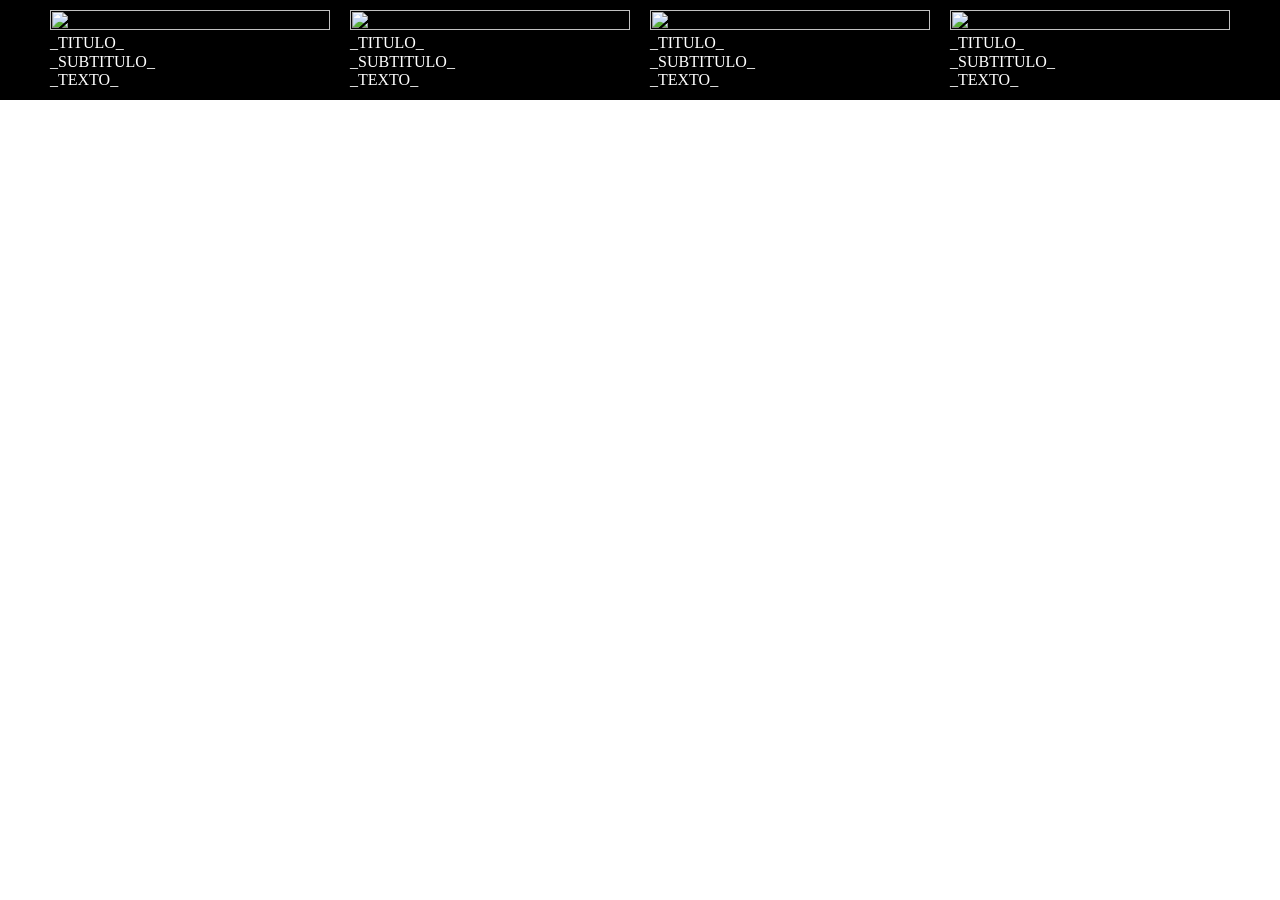
==== index.html @ 05a1d1cb "text-left" ====
<!DOCTYPE html>
<html lang="en">

<head>
    <meta charset="UTF-8">
    <meta http-equiv="X-UA-Compatible" content="IE=edge">
    <meta name="viewport" content="width=device-width, initial-scale=1.0">
    <title>Document</title>
    <link rel="stylesheet" href="booster.css">
</head>

<body>
    <section id="home" class="section wow fadeIn bg-black c-white">
        <div class="container">
            <div class="items-home flex t-col-4">
                <div class="item">
                    <div class="bg">
                        <div class="imagen_flex">
                            <picture>
                                <source srcset="https://picsum.photos/seed/picsum/1800/1000.webp" type="image/webp">
                                <source srcset="https://picsum.photos/seed/picsum/1800/1000" type="image/jpg">
                                <img src="https://picsum.photos/seed/picsum/1800/1000" loading="lazy" width="100%"
                                    height="100%" alt="">
                            </picture>
                        </div>
                        <div class="titulo_flex">
                            _TITULO_
                        </div>
                        <div class="subtitulo_flex">
                            _SUBTITULO_
                        </div>
                        <div class="texto_flex">
                            _TEXTO_
                        </div>
                    </div>
                </div>
                <div class="item">
                    <div class="bg">
                        <div class="imagen_flex">
                            <picture>
                                <source srcset="https://picsum.photos/seed/picsum/1800/1000.webp" type="image/webp">
                                <source srcset="https://picsum.photos/seed/picsum/1800/1000" type="image/jpg">
                                <img src="https://picsum.photos/seed/picsum/1800/1000" loading="lazy" width="100%"
                                    height="100%" alt="">
                            </picture>
                        </div>
                        <div class="titulo_flex">
                            _TITULO_
                        </div>
                        <div class="subtitulo_flex">
                            _SUBTITULO_
                        </div>
                        <div class="texto_flex">
                            _TEXTO_
                        </div>
                    </div>
                </div>
                <div class="item">
                    <div class="bg">
                        <div class="imagen_flex">
                            <picture>
                                <source srcset="https://picsum.photos/seed/picsum/1800/1000.webp" type="image/webp">
                                <source srcset="https://picsum.photos/seed/picsum/1800/1000" type="image/jpg">
                                <img src="https://picsum.photos/seed/picsum/1800/1000" loading="lazy" width="100%"
                                    height="100%" alt="">
                            </picture>
                        </div>
                        <div class="titulo_flex">
                            _TITULO_
                        </div>
                        <div class="subtitulo_flex">
                            _SUBTITULO_
                        </div>
                        <div class="texto_flex">
                            _TEXTO_
                        </div>
                    </div>
                </div>
                <div class="item">
                    <div class="bg">
                        <div class="imagen_flex">
                            <picture>
                                <source srcset="https://picsum.photos/seed/picsum/1800/1000.webp" type="image/webp">
                                <source srcset="https://picsum.photos/seed/picsum/1800/1000" type="image/jpg">
                                <img src="https://picsum.photos/seed/picsum/1800/1000" loading="lazy" width="100%"
                                    height="100%" alt="">
                            </picture>
                        </div>
                        <div class="titulo_flex">
                            _TITULO_
                        </div>
                        <div class="subtitulo_flex">
                            _SUBTITULO_
                        </div>
                        <div class="texto_flex">
                            _TEXTO_
                        </div>
                    </div>
                </div>
            </div>
        </div>
    </section>
</body>

</html>
---- booster.css ----
/*! Developed by Cristo | v 1.0.12  | With Normalize | normalize.css v8.0.1 */

/* Normalize */
/* normalize.css v8.0.1 | MIT License | github.com/necolas/normalize.css */

/* Document
   ========================================================================== */

/**
 * 1. Correct the line height in all browsers.
 * 2. Prevent adjustments of font size after orientation changes in iOS.
 */
html {
    line-height: 1.15;
    /* 1 */
    -webkit-text-size-adjust: 100%;
    /* 2 */
}

/* Sections
     ========================================================================== */

/**
   * Remove the margin in all browsers.
   */

body {
    margin: 0;
}

/**
   * Render the `main` element consistently in IE.
   */

main {
    display: block;
}

/**
   * Correct the font size and margin on `h1` elements within `section` and
   * `article` contexts in Chrome, Firefox, and Safari.
   */

h1 {
    font-size: 2em;
    margin: 0.67em 0;
}

/* Grouping content
     ========================================================================== */

/**
   * 1. Add the correct box sizing in Firefox.
   * 2. Show the overflow in Edge and IE.
   */

hr {
    box-sizing: content-box;
    /* 1 */
    height: 0;
    /* 1 */
    overflow: visible;
    /* 2 */
}

/**
   * 1. Correct the inheritance and scaling of font size in all browsers.
   * 2. Correct the odd `em` font sizing in all browsers.
   */

pre {
    font-family: monospace, monospace;
    /* 1 */
    font-size: 1em;
    /* 2 */
}

/* Text-level semantics
     ========================================================================== */

/**
   * Remove the gray background on active links in IE 10.
   */

a {
    background-color: transparent;
}

/**
   * 1. Remove the bottom border in Chrome 57-
   * 2. Add the correct text decoration in Chrome, Edge, IE, Opera, and Safari.
   */

abbr[title] {
    border-bottom: none;
    /* 1 */
    text-decoration: underline;
    /* 2 */
    text-decoration: underline dotted;
    /* 2 */
}

/**
   * Add the correct font weight in Chrome, Edge, and Safari.
   */

b,
strong {
    font-weight: bolder;
}

/**
   * 1. Correct the inheritance and scaling of font size in all browsers.
   * 2. Correct the odd `em` font sizing in all browsers.
   */

code,
kbd,
samp {
    font-family: monospace, monospace;
    /* 1 */
    font-size: 1em;
    /* 2 */
}

/**
   * Add the correct font size in all browsers.
   */

small {
    font-size: 80%;
}

/**
   * Prevent `sub` and `sup` elements from affecting the line height in
   * all browsers.
   */

sub,
sup {
    font-size: 75%;
    line-height: 0;
    position: relative;
    vertical-align: baseline;
}

sub {
    bottom: -0.25em;
}

sup {
    top: -0.5em;
}

/* Embedded content
     ========================================================================== */

/**
   * Remove the border on images inside links in IE 10.
   */

img {
    border-style: none;
}

/* Forms
     ========================================================================== */

/**
   * 1. Change the font styles in all browsers.
   * 2. Remove the margin in Firefox and Safari.
   */

button,
input,
optgroup,
select,
textarea {
    font-family: inherit;
    /* 1 */
    font-size: 100%;
    /* 1 */
    line-height: 1.15;
    /* 1 */
    margin: 0;
    /* 2 */
}

/**
   * Show the overflow in IE.
   * 1. Show the overflow in Edge.
   */

button,
input {
    /* 1 */
    overflow: visible;
}

/**
   * Remove the inheritance of text transform in Edge, Firefox, and IE.
   * 1. Remove the inheritance of text transform in Firefox.
   */

button,
select {
    /* 1 */
    text-transform: none;
}

/**
   * Correct the inability to style clickable types in iOS and Safari.
   */

button,
[type="button"],
[type="reset"],
[type="submit"] {
    -webkit-appearance: button;
}

/**
   * Remove the inner border and padding in Firefox.
   */

button::-moz-focus-inner,
[type="button"]::-moz-focus-inner,
[type="reset"]::-moz-focus-inner,
[type="submit"]::-moz-focus-inner {
    border-style: none;
    padding: 0;
}

/**
   * Restore the focus styles unset by the previous rule.
   */

button:-moz-focusring,
[type="button"]:-moz-focusring,
[type="reset"]:-moz-focusring,
[type="submit"]:-moz-focusring {
    outline: 1px dotted ButtonText;
}

/**
   * Correct the padding in Firefox.
   */

fieldset {
    padding: 0.35em 0.75em 0.625em;
}

/**
   * 1. Correct the text wrapping in Edge and IE.
   * 2. Correct the color inheritance from `fieldset` elements in IE.
   * 3. Remove the padding so developers are not caught out when they zero out
   *    `fieldset` elements in all browsers.
   */

legend {
    box-sizing: border-box;
    /* 1 */
    color: inherit;
    /* 2 */
    display: table;
    /* 1 */
    max-width: 100%;
    /* 1 */
    padding: 0;
    /* 3 */
    white-space: normal;
    /* 1 */
}

/**
   * Add the correct vertical alignment in Chrome, Firefox, and Opera.
   */

progress {
    vertical-align: baseline;
}

/**
   * Remove the default vertical scrollbar in IE 10+.
   */

textarea {
    overflow: auto;
}

/**
   * 1. Add the correct box sizing in IE 10.
   * 2. Remove the padding in IE 10.
   */

[type="checkbox"],
[type="radio"] {
    box-sizing: border-box;
    /* 1 */
    padding: 0;
    /* 2 */
}

/**
   * Correct the cursor style of increment and decrement buttons in Chrome.
   */

[type="number"]::-webkit-inner-spin-button,
[type="number"]::-webkit-outer-spin-button {
    height: auto;
}

/**
   * 1. Correct the odd appearance in Chrome and Safari.
   * 2. Correct the outline style in Safari.
   */

[type="search"] {
    -webkit-appearance: textfield;
    /* 1 */
    outline-offset: -2px;
    /* 2 */
}

/**
   * Remove the inner padding in Chrome and Safari on macOS.
   */

[type="search"]::-webkit-search-decoration {
    -webkit-appearance: none;
}

/**
   * 1. Correct the inability to style clickable types in iOS and Safari.
   * 2. Change font properties to `inherit` in Safari.
   */

::-webkit-file-upload-button {
    -webkit-appearance: button;
    /* 1 */
    font: inherit;
    /* 2 */
}

/* Interactive
     ========================================================================== */

/*
   * Add the correct display in Edge, IE 10+, and Firefox.
   */

details {
    display: block;
}

/*
   * Add the correct display in all browsers.
   */

summary {
    display: list-item;
}

/* Misc
     ========================================================================== */

/**
   * Add the correct display in IE 10+.
   */

template {
    display: none;
}

/**
   * Add the correct display in IE 10.
   */

[hidden] {
    display: none;
}



/* by cristo */
* {
    box-sizing: border-box;
    -moz-box-sizing: border-box;
    /* Firefox */
    -webkit-box-sizing: border-box;
    /* Safari */
}

/* Container */
.container {
    width: 100%;
    max-width: 1230px;
    padding-right: 15px;
    padding-left: 15px;
    margin-right: auto;
    margin-left: auto;
    box-sizing: border-box;
    -moz-box-sizing: border-box;
    /* Firefox */
    -webkit-box-sizing: border-box;
    /* Safari */
}

.container-fluid {
    width: calc(100% - 30px);
    padding-right: 15px;
    padding-left: 15px;
    margin-right: auto;
    margin-left: auto
}

a,
.btn,
button,
input {
    -webkit-transition: all 0.2s ease;
    -moz-transition: all 0.2s ease;
    -ms-transition: all 0.2s ease;
    -o-transition: all 0.2s ease;
    transition: all 0.2s ease;
}

img {
    max-width: 100%;
}

/* colors */
.c-primary {
    color: var(--c-primary) !important;
}

.c-secondary {
    color: var(--c-secondary) !important;
}

.c-terciary {
    color: var(--c-terciary) !important;
}

.c-white {
    color: white !important;
}

.c-black {
    color: black !important;
}

.bg-primary {
    background-color: var(--c-primary) !important;
}

.bg-secondary {
    background-color: var(--c-secondary) !important;
}

.bg-terciary {
    background-color: var(--c-terciary) !important;
}

.bg-black {
    background-color: black !important;
}

.bg-white {
    background-color: white !important;
}


/* Grids */
.flex {
    display: -webkit-flex;
    display: -moz-flex;
    display: -ms-flex;
    display: -o-flex;
    display: flex;
}

.flex.flex-vcenter {
    align-items: center;
}

.flex.flex-center {
    justify-content: center;
}

.flex>* {
    padding: 10px;
    width: 100%;
    display: block;
    position: relative;
}

.flex>.auto {
    width: auto;
}

.flex[class*="t-col-"] {
    flex-wrap: wrap;
}

.flex.t-col-2>* {
    width: calc(100% /2);
}

.flex.t-col-3>* {
    width: calc(100% /3);
}

.flex.t-col-4>* {
    width: calc(100% /4);
}

.flex.t-col-5>* {
    width: calc(100% /5);
}

.flex.t-col-6>* {
    width: calc(100% / 6);
}

.flex.t-col-7>* {
    width: calc(100% / 7);
}

.flex.t-col-8>* {
    width: calc(100% / 8);
}

.flex.t-col-9>* {
    width: calc(100% / 9);
}

.flex.t-col-10>* {
    width: calc(100% / 10);
}

.flex.t-col-11>* {
    width: calc(100% / 11);
}

.flex.t-col-12>* {
    width: calc(100% / 12);
}

@media (max-width:768px) {
    .flex {
        display: block;
    }
}

/*Tablet*/
@media screen and (min-width:768px) and (max-width:1250px) {
    .flex>* {
        width: calc(50% + -25px);
        display: inline-block;
        vertical-align: middle;
    }
}

/*Mobile*/
@media screen and (min-width:900px) {
    .flex .w10 {
        width: 10%;
    }

    .flex .w15 {
        width: 15%;
    }

    .flex .w20 {
        width: 20%;
    }

    .flex .w25 {
        width: 25%;
    }

    .flex .w30 {
        width: 30%;
    }

    .flex .w35 {
        width: 35%;
    }

    .flex .w40 {
        width: 40%;
    }

    .flex .w45 {
        width: 45%;
    }

    .flex .w50 {
        width: 50%;
    }

    .flex .w55 {
        width: 55%;
    }

    .flex .w60 {
        width: 60%;
    }

    .flex .w65 {
        width: 65%;
    }

    .flex .w70 {
        width: 70%;
    }

    .flex .w75 {
        width: 75%;
    }

    .flex .w80 {
        width: 80%;
    }

    .flex .w85 {
        width: 85%;
    }

    .flex .w90 {
        width: 90%;
    }

    .flex .w95 {
        width: 95%;
    }

    .flex .w100 {
        width: 100%;
    }
}

/*Mobile*/
@media screen and (max-width:900px) {

    /* resizes por default */
    .flex.t-col-2>* {
        width: calc(100% /1);
    }

    .flex.t-col-3>* {
        width: calc(100% /1);
    }

    .flex.t-col-4>* {
        width: calc(100% /2);
    }

    .flex.t-col-5>* {
        width: calc(100% /2);
    }

    .flex.t-col-6>* {
        width: calc(100% / 3);
    }

    .flex.t-col-7>* {
        width: calc(100% / 3);
    }

    .flex.t-col-8>* {
        width: calc(100% / 4);
    }

    .flex.t-col-9>* {
        width: calc(100% / 4);
    }

    .flex.t-col-10>* {
        width: calc(100% / 4);
    }

    .flex.t-col-11>* {
        width: calc(100% / 4);
    }

    .flex.t-col-12>* {
        width: calc(100% / 4);
    }

    /* resizes custom */
    .flex[class*="t-col-"] {
        display: flex;
    }

    .flex.m-col-2>* {
        width: calc(100% /2);
    }

    .flex.m-col-3>* {
        width: calc(100% /3);
    }

    .flex.m-col-4>* {
        width: calc(100% /4);
    }

    .flex.m-col-5>* {
        width: calc(100% /5);
    }

    .flex.m-col-6>* {
        width: calc(100% / 6);
    }

    .flex.m-col-7>* {
        width: calc(100% / 7);
    }

    .flex.m-col-8>* {
        width: calc(100% / 8);
    }

    .flex.m-col-9>* {
        width: calc(100% / 9);
    }

    .flex.m-col-10>* {
        width: calc(100% / 10);
    }

    .flex.m-col-11>* {
        width: calc(100% / 11);
    }

    .flex.m-col-12>* {
        width: calc(100% / 12);
    }
}


/*Mobile*/
@media screen and (min-width:900px) {
    .show-mobile {
        display: none !important;
    }

    .text-center {
        text-align: center !important;
    }

    .text-right {
        text-align: right !important;
    }

    .text-left {
        text-align: left !important;
    }

    .flex-form {
        display: flex;
        flex-wrap: wrap;
        margin-left: -20px;
    }

    form label {
        display: block;
        padding-bottom: 10px;
    }
}

/*Mobile*/
@media screen and (max-width:900px) {
    .hide-mobile {
        display: none !important;
    }
}

/* COMPONENTES */
.btn {
    font-size: 0.6rem;
    padding: 10px 14px;
    display: inline-block;
    background-color: #c8c8c8;
    color: #222;
    text-align: center;
}

.btn:hover {
    filter: brightness(1.1);
}

.btn.btn-primary {
    background-color: var(--c-primary);
    border-color: var(--c-primary);
    color: white;
}

.btn.btn-secondary {
    background-color: var(--c-secondary);
    border-color: var(--c-secondary);
    color: white;
}

.btn.btn-terciary {
    background-color: var(--c-terciary);
    border-color: var(--c-terciary);
    color: white;
}

.btn.btn-primary-border {
    background-color: transparent;
    border: 2px solid var(--c-primary);
    color: var(--c-primary);
}

.btn.btn-secondary-border {
    background-color: transparent;
    border: 2px solid var(--c-secondary);
    color: var(--c-secondary);
}

.btn.btn-terciary-border {
    background-color: transparent;
    border: 2px solid var(--c-terciary);
    color: var(--c-terciary);
}

.btn.btn-black {
    background-color: #000;
    border-color: #000;
    color: white;
}

.btn.btn-black-border {
    background-color: transparent;
    border: 2px solid black;
    color: black;
}

.animated-label label {
    position: absolute;
    top: 13px;
    padding-bottom: 0 !important;
    padding-left: 15px;
    -webkit-transition: all 0.2s ease;
    -moz-transition: all 0.2s ease;
    -ms-transition: all 0.2s ease;
    -o-transition: all 0.2s ease;
    transition: all 0.2s ease;
    pointer-events: none;
}

.animated-label input:focus+label,
.animated-label input:not(:placeholder-shown)+label,
.animated-label textarea:focus+label,
.animated-label textarea:not(:placeholder-shown)+label,
.animated-label label.active {
    transform: translateY(-30px);
    padding-left: 3px;
    font-size: 10px;
}

/*YOU TUBE BOX */

.youtube {
    position: relative;
    padding-bottom: 56.25%;
    /* 16:9 */
    padding-top: 25px;
    height: 0;
}

.youtube iframe {
    position: absolute;
    top: 0;
    left: 0;
    width: 100%;
    height: 100%;
}

/***** Custom radio ****/
/* EMMET label.custom-checkbox>input[type="checkbox"]+span */
label.custom-radio,
label.custom-checkbox {
    position: initial;
    pointer-events: initial;
    display: inline-block;
    vertical-align: middle;
}

label.custom-checkbox input[type="checkbox"],
label.custom-radio input[type="radio"] {
    display: none;
}

label.custom-checkbox input[type="checkbox"]+span,
label.custom-radio input[type="radio"]+span {
    display: inline-flex;
    vertical-align: middle;
    border: 1px solid #666;
    width: 15px;
    height: 15px;
    border-radius: 3px;
    justify-content: center;
    align-items: center;
    cursor: pointer;
    -moz-transition: all 0.2s ease;
    -ms-transition: all 0.2s ease;
    -o-transition: all 0.2s ease;
    transition: all 0.2s ease;

    background: url("data:image/svg+xml,%3csvg%20aria-hidden='true'%20focusable='false'%20data-prefix='fas'%20data-icon='check'%20class='svg-inline--fa%20fa-check%20fa-w-16'%20role='img'%20xmlns='http://www.w3.org/2000/svg'%20viewBox='0%200%20512%20512'%3e%3cpath%20fill='%23fff'%20d='M173.898%20439.404l-166.4-166.4c-9.997-9.997-9.997-26.206%200-36.204l36.203-36.204c9.997-9.998%2026.207-9.998%2036.204%200L192%20312.69%20432.095%2072.596c9.997-9.997%2026.207-9.997%2036.204%200l36.203%2036.204c9.997%209.997%209.997%2026.206%200%2036.204l-294.4%20294.401c-9.998%209.997-26.207%209.997-36.204-.001z'%3e%3c/path%3e%3c/svg%3e") no-repeat center center/10px 15px #fff;
}

label.custom-radio input[type="radio"]+span {
    border-radius: 50%;
}

label.custom-checkbox input[type="checkbox"]:checked+span,
label.custom-radio input[type="radio"]:checked+span {
    border: 1px solid var(--c-primary);
    background-color: var(--c-primary);
    -webkit-transition: all 0.2s ease;
}
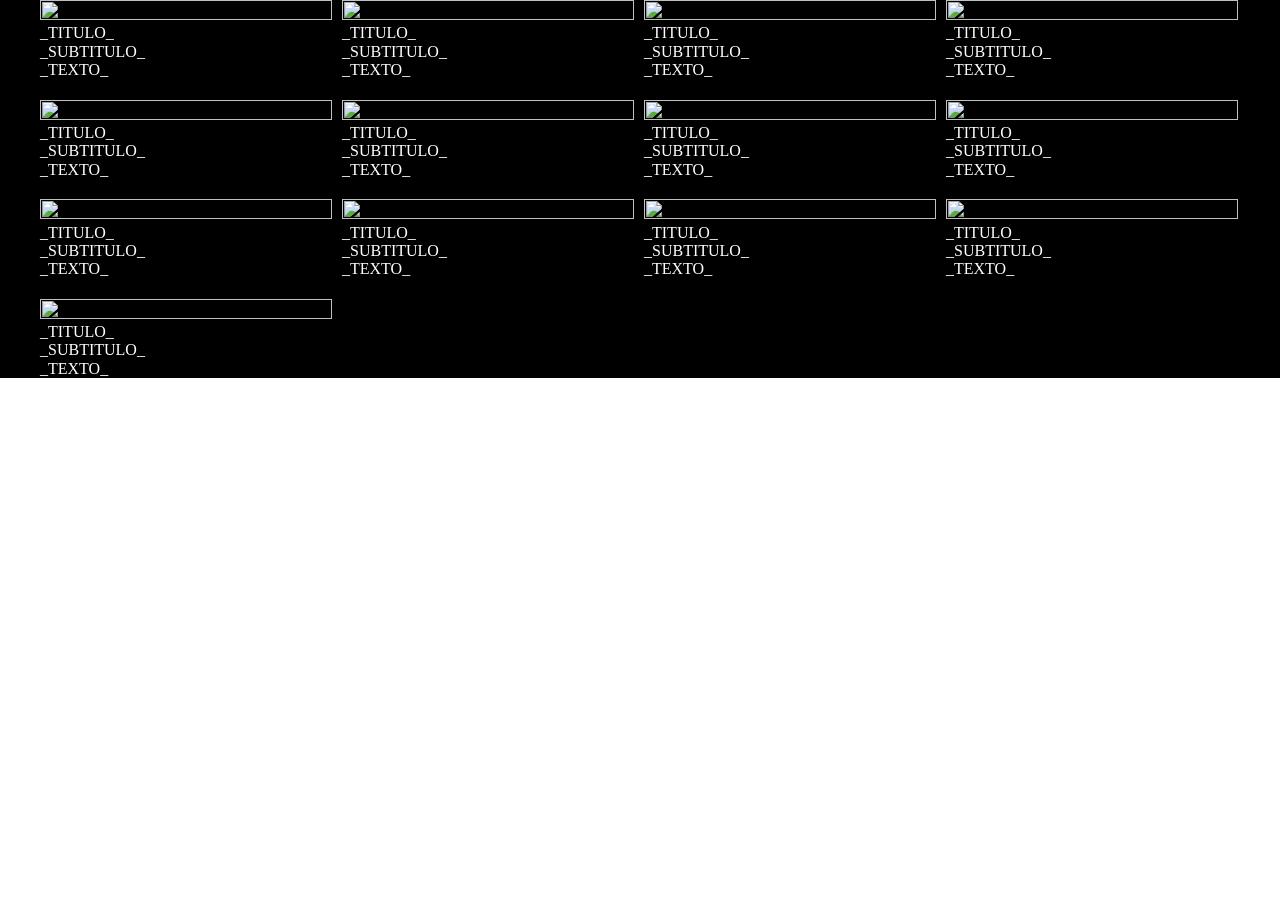
==== commit d935e3cb: "cambio de separaciones de flex a gap" ====
--- a/index.html
+++ b/index.html
@@ -97,6 +97,195 @@
                         </div>
                     </div>
                 </div>
+                <div class="item">
+                    <div class="bg">
+                        <div class="imagen_flex">
+                            <picture>
+                                <source srcset="https://picsum.photos/seed/picsum/1800/1000.webp" type="image/webp">
+                                <source srcset="https://picsum.photos/seed/picsum/1800/1000" type="image/jpg">
+                                <img src="https://picsum.photos/seed/picsum/1800/1000" loading="lazy" width="100%"
+                                    height="100%" alt="">
+                            </picture>
+                        </div>
+                        <div class="titulo_flex">
+                            _TITULO_
+                        </div>
+                        <div class="subtitulo_flex">
+                            _SUBTITULO_
+                        </div>
+                        <div class="texto_flex">
+                            _TEXTO_
+                        </div>
+                    </div>
+                </div>
+                <div class="item">
+                    <div class="bg">
+                        <div class="imagen_flex">
+                            <picture>
+                                <source srcset="https://picsum.photos/seed/picsum/1800/1000.webp" type="image/webp">
+                                <source srcset="https://picsum.photos/seed/picsum/1800/1000" type="image/jpg">
+                                <img src="https://picsum.photos/seed/picsum/1800/1000" loading="lazy" width="100%"
+                                    height="100%" alt="">
+                            </picture>
+                        </div>
+                        <div class="titulo_flex">
+                            _TITULO_
+                        </div>
+                        <div class="subtitulo_flex">
+                            _SUBTITULO_
+                        </div>
+                        <div class="texto_flex">
+                            _TEXTO_
+                        </div>
+                    </div>
+                </div>
+                <div class="item">
+                    <div class="bg">
+                        <div class="imagen_flex">
+                            <picture>
+                                <source srcset="https://picsum.photos/seed/picsum/1800/1000.webp" type="image/webp">
+                                <source srcset="https://picsum.photos/seed/picsum/1800/1000" type="image/jpg">
+                                <img src="https://picsum.photos/seed/picsum/1800/1000" loading="lazy" width="100%"
+                                    height="100%" alt="">
+                            </picture>
+                        </div>
+                        <div class="titulo_flex">
+                            _TITULO_
+                        </div>
+                        <div class="subtitulo_flex">
+                            _SUBTITULO_
+                        </div>
+                        <div class="texto_flex">
+                            _TEXTO_
+                        </div>
+                    </div>
+                </div>
+                <div class="item">
+                    <div class="bg">
+                        <div class="imagen_flex">
+                            <picture>
+                                <source srcset="https://picsum.photos/seed/picsum/1800/1000.webp" type="image/webp">
+                                <source srcset="https://picsum.photos/seed/picsum/1800/1000" type="image/jpg">
+                                <img src="https://picsum.photos/seed/picsum/1800/1000" loading="lazy" width="100%"
+                                    height="100%" alt="">
+                            </picture>
+                        </div>
+                        <div class="titulo_flex">
+                            _TITULO_
+                        </div>
+                        <div class="subtitulo_flex">
+                            _SUBTITULO_
+                        </div>
+                        <div class="texto_flex">
+                            _TEXTO_
+                        </div>
+                    </div>
+                </div>
+                <div class="item">
+                    <div class="bg">
+                        <div class="imagen_flex">
+                            <picture>
+                                <source srcset="https://picsum.photos/seed/picsum/1800/1000.webp" type="image/webp">
+                                <source srcset="https://picsum.photos/seed/picsum/1800/1000" type="image/jpg">
+                                <img src="https://picsum.photos/seed/picsum/1800/1000" loading="lazy" width="100%"
+                                    height="100%" alt="">
+                            </picture>
+                        </div>
+                        <div class="titulo_flex">
+                            _TITULO_
+                        </div>
+                        <div class="subtitulo_flex">
+                            _SUBTITULO_
+                        </div>
+                        <div class="texto_flex">
+                            _TEXTO_
+                        </div>
+                    </div>
+                </div>
+                <div class="item">
+                    <div class="bg">
+                        <div class="imagen_flex">
+                            <picture>
+                                <source srcset="https://picsum.photos/seed/picsum/1800/1000.webp" type="image/webp">
+                                <source srcset="https://picsum.photos/seed/picsum/1800/1000" type="image/jpg">
+                                <img src="https://picsum.photos/seed/picsum/1800/1000" loading="lazy" width="100%"
+                                    height="100%" alt="">
+                            </picture>
+                        </div>
+                        <div class="titulo_flex">
+                            _TITULO_
+                        </div>
+                        <div class="subtitulo_flex">
+                            _SUBTITULO_
+                        </div>
+                        <div class="texto_flex">
+                            _TEXTO_
+                        </div>
+                    </div>
+                </div>
+                <div class="item">
+                    <div class="bg">
+                        <div class="imagen_flex">
+                            <picture>
+                                <source srcset="https://picsum.photos/seed/picsum/1800/1000.webp" type="image/webp">
+                                <source srcset="https://picsum.photos/seed/picsum/1800/1000" type="image/jpg">
+                                <img src="https://picsum.photos/seed/picsum/1800/1000" loading="lazy" width="100%"
+                                    height="100%" alt="">
+                            </picture>
+                        </div>
+                        <div class="titulo_flex">
+                            _TITULO_
+                        </div>
+                        <div class="subtitulo_flex">
+                            _SUBTITULO_
+                        </div>
+                        <div class="texto_flex">
+                            _TEXTO_
+                        </div>
+                    </div>
+                </div>
+                <div class="item">
+                    <div class="bg">
+                        <div class="imagen_flex">
+                            <picture>
+                                <source srcset="https://picsum.photos/seed/picsum/1800/1000.webp" type="image/webp">
+                                <source srcset="https://picsum.photos/seed/picsum/1800/1000" type="image/jpg">
+                                <img src="https://picsum.photos/seed/picsum/1800/1000" loading="lazy" width="100%"
+                                    height="100%" alt="">
+                            </picture>
+                        </div>
+                        <div class="titulo_flex">
+                            _TITULO_
+                        </div>
+                        <div class="subtitulo_flex">
+                            _SUBTITULO_
+                        </div>
+                        <div class="texto_flex">
+                            _TEXTO_
+                        </div>
+                    </div>
+                </div>
+                <div class="item">
+                    <div class="bg">
+                        <div class="imagen_flex">
+                            <picture>
+                                <source srcset="https://picsum.photos/seed/picsum/1800/1000.webp" type="image/webp">
+                                <source srcset="https://picsum.photos/seed/picsum/1800/1000" type="image/jpg">
+                                <img src="https://picsum.photos/seed/picsum/1800/1000" loading="lazy" width="100%"
+                                    height="100%" alt="">
+                            </picture>
+                        </div>
+                        <div class="titulo_flex">
+                            _TITULO_
+                        </div>
+                        <div class="subtitulo_flex">
+                            _SUBTITULO_
+                        </div>
+                        <div class="texto_flex">
+                            _TEXTO_
+                        </div>
+                    </div>
+                </div>
             </div>
         </div>
     </section>
--- a/booster.css
+++ b/booster.css
@@ -1,4 +1,4 @@
-/*! Developed by Cristo | v 1.0.12  | With Normalize | normalize.css v8.0.1 */
+/*! Developed by Cristo | v 1.0.14  | With Normalize | normalize.css v8.0.1 */
 
 /* Normalize */
 /* normalize.css v8.0.1 | MIT License | github.com/necolas/normalize.css */
@@ -478,6 +478,7 @@
     display: -ms-flex;
     display: -o-flex;
     display: flex;
+    gap: 20px 10px;
 }
 
 .flex.flex-vcenter {
@@ -489,7 +490,6 @@
 }
 
 .flex>* {
-    padding: 10px;
     width: 100%;
     display: block;
     position: relative;
@@ -504,47 +504,47 @@
 }
 
 .flex.t-col-2>* {
-    width: calc(100% /2);
+    width: calc(100% /2 - 8px);
 }
 
 .flex.t-col-3>* {
-    width: calc(100% /3);
+    width: calc(100% /3 - 8px);
 }
 
 .flex.t-col-4>* {
-    width: calc(100% /4);
+    width: calc(100% /4 - 8px);
 }
 
 .flex.t-col-5>* {
-    width: calc(100% /5);
+    width: calc(100% /5 - 8px);
 }
 
 .flex.t-col-6>* {
-    width: calc(100% / 6);
+    width: calc(100% / 6 - 9px);
 }
 
 .flex.t-col-7>* {
-    width: calc(100% / 7);
+    width: calc(100% / 7 - 9px);
 }
 
 .flex.t-col-8>* {
-    width: calc(100% / 8);
+    width: calc(100% / 8 - 9px);
 }
 
 .flex.t-col-9>* {
-    width: calc(100% / 9);
+    width: calc(100% / 9 - 9px);
 }
 
 .flex.t-col-10>* {
-    width: calc(100% / 10);
+    width: calc(100% / 10 - 9px);
 }
 
 .flex.t-col-11>* {
-    width: calc(100% / 11);
+    width: calc(100% / 11 - 10px);
 }
 
 .flex.t-col-12>* {
-    width: calc(100% / 12);
+    width: calc(100% / 12 - 10px);
 }
 
 @media (max-width:768px) {
@@ -646,47 +646,47 @@
 
     /* resizes por default */
     .flex.t-col-2>* {
-        width: calc(100% /1);
+        width: calc(100% /1 - 8px);
     }
 
     .flex.t-col-3>* {
-        width: calc(100% /1);
+        width: calc(100% /1 - 8px);
     }
 
     .flex.t-col-4>* {
-        width: calc(100% /2);
+        width: calc(100% /2 - 8px);
     }
 
     .flex.t-col-5>* {
-        width: calc(100% /2);
+        width: calc(100% /2 - 8px);
     }
 
     .flex.t-col-6>* {
-        width: calc(100% / 3);
+        width: calc(100% / 3 - 8px);
     }
 
     .flex.t-col-7>* {
-        width: calc(100% / 3);
+        width: calc(100% / 3 - 8px);
     }
 
     .flex.t-col-8>* {
-        width: calc(100% / 4);
+        width: calc(100% / 4 - 8px);
     }
 
     .flex.t-col-9>* {
-        width: calc(100% / 4);
+        width: calc(100% / 4 - 8px);
     }
 
     .flex.t-col-10>* {
-        width: calc(100% / 4);
+        width: calc(100% / 4 - 8px);
     }
 
     .flex.t-col-11>* {
-        width: calc(100% / 4);
+        width: calc(100% / 4 - 8px);
     }
 
     .flex.t-col-12>* {
-        width: calc(100% / 4);
+        width: calc(100% / 4 - 8px);
     }
 
     /* resizes custom */
@@ -695,47 +695,47 @@
     }
 
     .flex.m-col-2>* {
-        width: calc(100% /2);
+        width: calc(100% /2 - 8px);
     }
 
     .flex.m-col-3>* {
-        width: calc(100% /3);
+        width: calc(100% /3 - 8px);
     }
 
     .flex.m-col-4>* {
-        width: calc(100% /4);
+        width: calc(100% /4 - 8px);
     }
 
     .flex.m-col-5>* {
-        width: calc(100% /5);
+        width: calc(100% /5 - 8px);
     }
 
     .flex.m-col-6>* {
-        width: calc(100% / 6);
+        width: calc(100% / 6 - 8px);
     }
 
     .flex.m-col-7>* {
-        width: calc(100% / 7);
+        width: calc(100% / 7 - 8px);
     }
 
     .flex.m-col-8>* {
-        width: calc(100% / 8);
+        width: calc(100% / 8 - 8px);
     }
 
     .flex.m-col-9>* {
-        width: calc(100% / 9);
+        width: calc(100% / 9 - 8px);
     }
 
     .flex.m-col-10>* {
-        width: calc(100% / 10);
+        width: calc(100% / 10 - 8px);
     }
 
     .flex.m-col-11>* {
-        width: calc(100% / 11);
+        width: calc(100% / 11 - 8px);
     }
 
     .flex.m-col-12>* {
-        width: calc(100% / 12);
+        width: calc(100% / 12 - 8px);
     }
 }
 
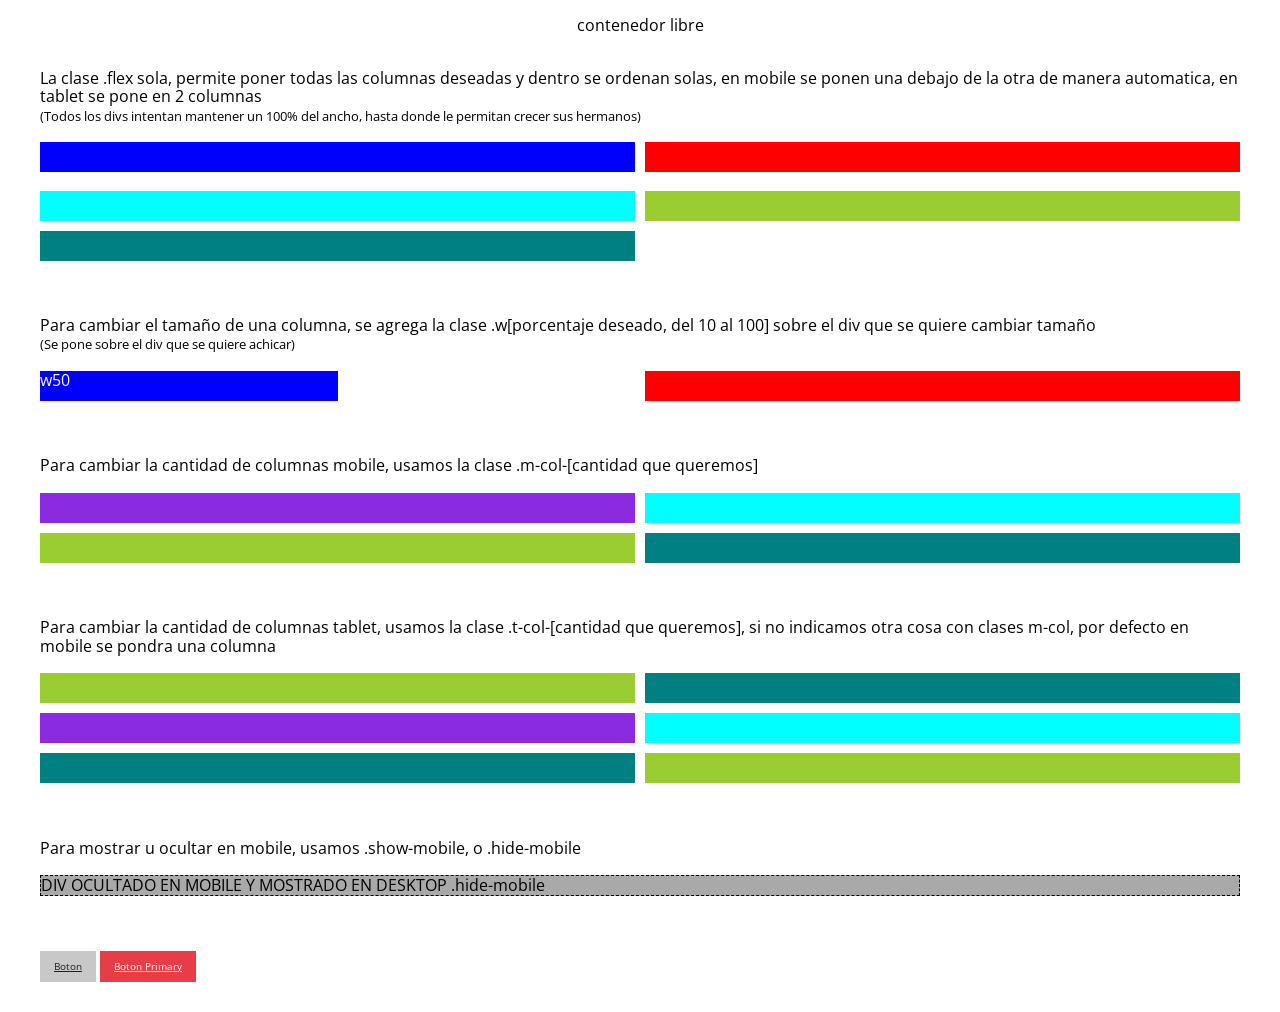
==== commit c309facf: "version 1.16 con desktop y correcciones con grid en responsive" ====
--- a/index.html
+++ b/index.html
@@ -1,294 +1,106 @@
 <!DOCTYPE html>
 <html lang="en">
-
 <head>
     <meta charset="UTF-8">
-    <meta http-equiv="X-UA-Compatible" content="IE=edge">
     <meta name="viewport" content="width=device-width, initial-scale=1.0">
     <title>Document</title>
-    <link rel="stylesheet" href="booster.css">
+    <link rel="preconnect" href="https://fonts.googleapis.com">
+    <link rel="preconnect" href="https://fonts.gstatic.com" crossorigin>
+    <link href="https://fonts.googleapis.com/css2?family=Open+Sans:ital,wght@0,500;1,300;1,400;1,500&display=swap" rel="stylesheet">
+    <link href="booster.css" rel="stylesheet" />
+    <style>
+        body{
+            font-family: 'Open Sans', sans-serif;
+            margin-bottom: 30px;
+        }
+        .flex > div{
+            height: 30px;
+        }
+        /* declarascion de colores */
+        :root{
+            --c-primary: #E63D48;
+            --c-secondary: #29D92B;
+            --c-terciary: #3C5A99;
+        }
+    </style>
 </head>
+<body>
+    <div class="container">
+        <p class="text-center">contenedor libre </p>
+        <br />
 
-<body>
-    <section id="home" class="section wow fadeIn bg-black c-white">
-        <div class="container">
-            <div class="items-home flex t-col-4">
-                <div class="item">
-                    <div class="bg">
-                        <div class="imagen_flex">
-                            <picture>
-                                <source srcset="https://picsum.photos/seed/picsum/1800/1000.webp" type="image/webp">
-                                <source srcset="https://picsum.photos/seed/picsum/1800/1000" type="image/jpg">
-                                <img src="https://picsum.photos/seed/picsum/1800/1000" loading="lazy" width="100%"
-                                    height="100%" alt="">
-                            </picture>
-                        </div>
-                        <div class="titulo_flex">
-                            _TITULO_
-                        </div>
-                        <div class="subtitulo_flex">
-                            _SUBTITULO_
-                        </div>
-                        <div class="texto_flex">
-                            _TEXTO_
-                        </div>
-                    </div>
-                </div>
-                <div class="item">
-                    <div class="bg">
-                        <div class="imagen_flex">
-                            <picture>
-                                <source srcset="https://picsum.photos/seed/picsum/1800/1000.webp" type="image/webp">
-                                <source srcset="https://picsum.photos/seed/picsum/1800/1000" type="image/jpg">
-                                <img src="https://picsum.photos/seed/picsum/1800/1000" loading="lazy" width="100%"
-                                    height="100%" alt="">
-                            </picture>
-                        </div>
-                        <div class="titulo_flex">
-                            _TITULO_
-                        </div>
-                        <div class="subtitulo_flex">
-                            _SUBTITULO_
-                        </div>
-                        <div class="texto_flex">
-                            _TEXTO_
-                        </div>
-                    </div>
-                </div>
-                <div class="item">
-                    <div class="bg">
-                        <div class="imagen_flex">
-                            <picture>
-                                <source srcset="https://picsum.photos/seed/picsum/1800/1000.webp" type="image/webp">
-                                <source srcset="https://picsum.photos/seed/picsum/1800/1000" type="image/jpg">
-                                <img src="https://picsum.photos/seed/picsum/1800/1000" loading="lazy" width="100%"
-                                    height="100%" alt="">
-                            </picture>
-                        </div>
-                        <div class="titulo_flex">
-                            _TITULO_
-                        </div>
-                        <div class="subtitulo_flex">
-                            _SUBTITULO_
-                        </div>
-                        <div class="texto_flex">
-                            _TEXTO_
-                        </div>
-                    </div>
-                </div>
-                <div class="item">
-                    <div class="bg">
-                        <div class="imagen_flex">
-                            <picture>
-                                <source srcset="https://picsum.photos/seed/picsum/1800/1000.webp" type="image/webp">
-                                <source srcset="https://picsum.photos/seed/picsum/1800/1000" type="image/jpg">
-                                <img src="https://picsum.photos/seed/picsum/1800/1000" loading="lazy" width="100%"
-                                    height="100%" alt="">
-                            </picture>
-                        </div>
-                        <div class="titulo_flex">
-                            _TITULO_
-                        </div>
-                        <div class="subtitulo_flex">
-                            _SUBTITULO_
-                        </div>
-                        <div class="texto_flex">
-                            _TEXTO_
-                        </div>
-                    </div>
-                </div>
-                <div class="item">
-                    <div class="bg">
-                        <div class="imagen_flex">
-                            <picture>
-                                <source srcset="https://picsum.photos/seed/picsum/1800/1000.webp" type="image/webp">
-                                <source srcset="https://picsum.photos/seed/picsum/1800/1000" type="image/jpg">
-                                <img src="https://picsum.photos/seed/picsum/1800/1000" loading="lazy" width="100%"
-                                    height="100%" alt="">
-                            </picture>
-                        </div>
-                        <div class="titulo_flex">
-                            _TITULO_
-                        </div>
-                        <div class="subtitulo_flex">
-                            _SUBTITULO_
-                        </div>
-                        <div class="texto_flex">
-                            _TEXTO_
-                        </div>
-                    </div>
-                </div>
-                <div class="item">
-                    <div class="bg">
-                        <div class="imagen_flex">
-                            <picture>
-                                <source srcset="https://picsum.photos/seed/picsum/1800/1000.webp" type="image/webp">
-                                <source srcset="https://picsum.photos/seed/picsum/1800/1000" type="image/jpg">
-                                <img src="https://picsum.photos/seed/picsum/1800/1000" loading="lazy" width="100%"
-                                    height="100%" alt="">
-                            </picture>
-                        </div>
-                        <div class="titulo_flex">
-                            _TITULO_
-                        </div>
-                        <div class="subtitulo_flex">
-                            _SUBTITULO_
-                        </div>
-                        <div class="texto_flex">
-                            _TEXTO_
-                        </div>
-                    </div>
-                </div>
-                <div class="item">
-                    <div class="bg">
-                        <div class="imagen_flex">
-                            <picture>
-                                <source srcset="https://picsum.photos/seed/picsum/1800/1000.webp" type="image/webp">
-                                <source srcset="https://picsum.photos/seed/picsum/1800/1000" type="image/jpg">
-                                <img src="https://picsum.photos/seed/picsum/1800/1000" loading="lazy" width="100%"
-                                    height="100%" alt="">
-                            </picture>
-                        </div>
-                        <div class="titulo_flex">
-                            _TITULO_
-                        </div>
-                        <div class="subtitulo_flex">
-                            _SUBTITULO_
-                        </div>
-                        <div class="texto_flex">
-                            _TEXTO_
-                        </div>
-                    </div>
-                </div>
-                <div class="item">
-                    <div class="bg">
-                        <div class="imagen_flex">
-                            <picture>
-                                <source srcset="https://picsum.photos/seed/picsum/1800/1000.webp" type="image/webp">
-                                <source srcset="https://picsum.photos/seed/picsum/1800/1000" type="image/jpg">
-                                <img src="https://picsum.photos/seed/picsum/1800/1000" loading="lazy" width="100%"
-                                    height="100%" alt="">
-                            </picture>
-                        </div>
-                        <div class="titulo_flex">
-                            _TITULO_
-                        </div>
-                        <div class="subtitulo_flex">
-                            _SUBTITULO_
-                        </div>
-                        <div class="texto_flex">
-                            _TEXTO_
-                        </div>
-                    </div>
-                </div>
-                <div class="item">
-                    <div class="bg">
-                        <div class="imagen_flex">
-                            <picture>
-                                <source srcset="https://picsum.photos/seed/picsum/1800/1000.webp" type="image/webp">
-                                <source srcset="https://picsum.photos/seed/picsum/1800/1000" type="image/jpg">
-                                <img src="https://picsum.photos/seed/picsum/1800/1000" loading="lazy" width="100%"
-                                    height="100%" alt="">
-                            </picture>
-                        </div>
-                        <div class="titulo_flex">
-                            _TITULO_
-                        </div>
-                        <div class="subtitulo_flex">
-                            _SUBTITULO_
-                        </div>
-                        <div class="texto_flex">
-                            _TEXTO_
-                        </div>
-                    </div>
-                </div>
-                <div class="item">
-                    <div class="bg">
-                        <div class="imagen_flex">
-                            <picture>
-                                <source srcset="https://picsum.photos/seed/picsum/1800/1000.webp" type="image/webp">
-                                <source srcset="https://picsum.photos/seed/picsum/1800/1000" type="image/jpg">
-                                <img src="https://picsum.photos/seed/picsum/1800/1000" loading="lazy" width="100%"
-                                    height="100%" alt="">
-                            </picture>
-                        </div>
-                        <div class="titulo_flex">
-                            _TITULO_
-                        </div>
-                        <div class="subtitulo_flex">
-                            _SUBTITULO_
-                        </div>
-                        <div class="texto_flex">
-                            _TEXTO_
-                        </div>
-                    </div>
-                </div>
-                <div class="item">
-                    <div class="bg">
-                        <div class="imagen_flex">
-                            <picture>
-                                <source srcset="https://picsum.photos/seed/picsum/1800/1000.webp" type="image/webp">
-                                <source srcset="https://picsum.photos/seed/picsum/1800/1000" type="image/jpg">
-                                <img src="https://picsum.photos/seed/picsum/1800/1000" loading="lazy" width="100%"
-                                    height="100%" alt="">
-                            </picture>
-                        </div>
-                        <div class="titulo_flex">
-                            _TITULO_
-                        </div>
-                        <div class="subtitulo_flex">
-                            _SUBTITULO_
-                        </div>
-                        <div class="texto_flex">
-                            _TEXTO_
-                        </div>
-                    </div>
-                </div>
-                <div class="item">
-                    <div class="bg">
-                        <div class="imagen_flex">
-                            <picture>
-                                <source srcset="https://picsum.photos/seed/picsum/1800/1000.webp" type="image/webp">
-                                <source srcset="https://picsum.photos/seed/picsum/1800/1000" type="image/jpg">
-                                <img src="https://picsum.photos/seed/picsum/1800/1000" loading="lazy" width="100%"
-                                    height="100%" alt="">
-                            </picture>
-                        </div>
-                        <div class="titulo_flex">
-                            _TITULO_
-                        </div>
-                        <div class="subtitulo_flex">
-                            _SUBTITULO_
-                        </div>
-                        <div class="texto_flex">
-                            _TEXTO_
-                        </div>
-                    </div>
-                </div>
-                <div class="item">
-                    <div class="bg">
-                        <div class="imagen_flex">
-                            <picture>
-                                <source srcset="https://picsum.photos/seed/picsum/1800/1000.webp" type="image/webp">
-                                <source srcset="https://picsum.photos/seed/picsum/1800/1000" type="image/jpg">
-                                <img src="https://picsum.photos/seed/picsum/1800/1000" loading="lazy" width="100%"
-                                    height="100%" alt="">
-                            </picture>
-                        </div>
-                        <div class="titulo_flex">
-                            _TITULO_
-                        </div>
-                        <div class="subtitulo_flex">
-                            _SUBTITULO_
-                        </div>
-                        <div class="texto_flex">
-                            _TEXTO_
-                        </div>
-                    </div>
-                </div>
-            </div>
+        La clase .flex sola, permite poner todas las columnas deseadas y dentro se ordenan solas, en mobile se ponen una debajo de la otra de manera automatica, en tablet se pone en 2 columnas <br />
+        <small>(Todos los divs intentan mantener un 100% del ancho, hasta donde le permitan crecer sus hermanos)</small><br />
+        <br />
+        <div class="flex">
+            <div style="background-color: blue;"></div>
+            <div style="background-color: red;"></div>
         </div>
-    </section>
+
+        <br />
+
+        <div class="flex">
+            <div style="background-color: aqua ;"></div>
+            <div style="background-color: yellowgreen ;"></div>
+            <div style="background-color: teal ;"></div>
+        </div>
+
+        <br />
+        <br />
+        <br />
+
+        Para cambiar el tamaño de una columna, se agrega la clase .w[porcentaje deseado, del 10 al 100] sobre el div que se quiere cambiar tamaño<br />
+        <small>(Se pone sobre el div que se quiere achicar)</small><br /><br />
+
+        <div class="flex">
+            <div style="background-color: blue; color: white" class="w50">w50</div>
+            <div style="background-color: red;"></div>
+        </div>
+
+        <br />
+        <br />
+        <br />
+
+        Para cambiar la cantidad de columnas mobile, usamos la clase .m-col-[cantidad que queremos]<br /><br />
+
+        <div class="flex m-col-2">
+            <div style="background-color: blueviolet;"></div>
+            <div style="background-color: aqua ;"></div>
+            <div style="background-color: yellowgreen ;"></div>
+            <div style="background-color: teal ;"></div>
+        </div>
+
+        <br />
+        <br />
+        <br />
+
+        Para cambiar la cantidad de columnas tablet, usamos la clase .t-col-[cantidad que queremos], si no indicamos otra cosa con clases m-col, por defecto en mobile se pondra una columna<br /><br />
+
+        <div class="flex t-col-3">
+            <div style="background-color: yellowgreen ;"></div>
+            <div style="background-color: teal ;"></div>
+            <div style="background-color: blueviolet;"></div>
+            <div style="background-color: aqua ;"></div>
+            <div style="background-color: teal ;"></div>
+            <div style="background-color: yellowgreen ;"></div>
+        </div>
+
+        <br />
+        <br />
+        <br />
+
+        Para mostrar u ocultar en mobile, usamos .show-mobile, o .hide-mobile <br /><br />
+
+        <div class="show-mobile" style="border: 1px dashed; background-color:bisque">DIV MOSTRADO EN MOBILE Y OCULTO EN DESKTOP .show-mobile</div>
+
+        <div class="hide-mobile" style="border: 1px dashed; background-color:darkgray">DIV OCULTADO EN MOBILE Y MOSTRADO EN DESKTOP .hide-mobile</div>
+
+
+        <br />
+        <br />
+        <br />
+        <a href="#" class="btn">Boton</a>
+        <a href="#" class="btn btn-primary">Boton Primary</a>
+    </div>
 </body>
-
 </html>
--- a/booster.css
+++ b/booster.css
@@ -1,4 +1,4 @@
-/*! Developed by Cristo | v 1.0.14  | With Normalize | normalize.css v8.0.1 */
+/*! Developed by Cristo | v 1.16  | With Normalize | normalize.css v8.0.1 */
 
 /* Normalize */
 /* normalize.css v8.0.1 | MIT License | github.com/necolas/normalize.css */
@@ -10,7 +10,7 @@
  * 1. Correct the line height in all browsers.
  * 2. Prevent adjustments of font size after orientation changes in iOS.
  */
-html {
+ html {
     line-height: 1.15;
     /* 1 */
     -webkit-text-size-adjust: 100%;
@@ -499,71 +499,124 @@
     width: auto;
 }
 
-.flex[class*="t-col-"] {
-    flex-wrap: wrap;
-}
-
-.flex.t-col-2>* {
-    width: calc(100% /2 - 8px);
-}
-
-.flex.t-col-3>* {
-    width: calc(100% /3 - 8px);
-}
-
-.flex.t-col-4>* {
-    width: calc(100% /4 - 8px);
-}
-
-.flex.t-col-5>* {
-    width: calc(100% /5 - 8px);
-}
-
-.flex.t-col-6>* {
-    width: calc(100% / 6 - 9px);
-}
-
-.flex.t-col-7>* {
-    width: calc(100% / 7 - 9px);
-}
-
-.flex.t-col-8>* {
-    width: calc(100% / 8 - 9px);
-}
-
-.flex.t-col-9>* {
-    width: calc(100% / 9 - 9px);
-}
-
-.flex.t-col-10>* {
-    width: calc(100% / 10 - 9px);
-}
-
-.flex.t-col-11>* {
-    width: calc(100% / 11 - 10px);
-}
-
-.flex.t-col-12>* {
-    width: calc(100% / 12 - 10px);
-}
-
-@media (max-width:768px) {
-    .flex {
-        display: block;
-    }
-}
-
-/*Tablet*/
-@media screen and (min-width:768px) and (max-width:1250px) {
-    .flex>* {
+/* Desktop */
+
+@media screen and (min-width:1180px) {
+    /*.flex>* {
         width: calc(50% + -25px);
         display: inline-block;
         vertical-align: middle;
+    }*/
+    .flex{
+        display: grid;
+        grid-template-columns: repeat(2, 1fr);
+        grid-gap: 10px;
+    } 
+    .flex.d-col-2 {
+        grid-template-columns: repeat(2, 1fr);
+    }
+    
+    .flex.d-col-3 {
+        grid-template-columns: repeat(3, 1fr);
+    }
+    
+    .flex.d-col-4 {
+        grid-template-columns: repeat(4, 1fr);
+    }
+    
+    .flex.d-col-5 {
+        grid-template-columns: repeat(5, 1fr);
+    }
+    
+    .flex.d-col-6 {
+        grid-template-columns: repeat(6, 1fr);
+    }
+    
+    .flex.d-col-7 {
+        grid-template-columns: repeat(7, 1fr);
+    }
+    
+    .flex.d-col-8 {
+        grid-template-columns: repeat(8, 1fr);
+    }
+    
+    .flex.d-col-9 {
+        grid-template-columns: repeat(9, 1fr);
+    }
+    
+    .flex.d-col-10 {
+        grid-template-columns: repeat(10, 1fr);
+    }
+    
+    .flex.d-col-11 {
+        grid-template-columns: repeat(11, 1fr);
+    }
+    
+    .flex.d-col-12 {
+        grid-template-columns: repeat(12, 1fr);
+    }
+}
+
+
+/*Tablet*/
+@media screen and (min-width:768px) and (max-width:1180px) {
+    /*.flex>* {
+        width: calc(50% + -25px);
+        display: inline-block;
+        vertical-align: middle;
+    }*/
+    .flex{
+        display: grid;
+        grid-template-columns: repeat(2, 1fr);
+        grid-gap: 10px;
+    } 
+    .flex.t-col-2 {
+        grid-template-columns: repeat(2, 1fr);
+    }
+    
+    .flex.t-col-3 {
+        grid-template-columns: repeat(3, 1fr);
+    }
+    
+    .flex.t-col-4 {
+        grid-template-columns: repeat(4, 1fr);
+    }
+    
+    .flex.t-col-5 {
+        grid-template-columns: repeat(5, 1fr);
+    }
+    
+    .flex.t-col-6 {
+        grid-template-columns: repeat(6, 1fr);
+    }
+    
+    .flex.t-col-7 {
+        grid-template-columns: repeat(7, 1fr);
+    }
+    
+    .flex.t-col-8 {
+        grid-template-columns: repeat(8, 1fr);
+    }
+    
+    .flex.t-col-9 {
+        grid-template-columns: repeat(9, 1fr);
+    }
+    
+    .flex.t-col-10 {
+        grid-template-columns: repeat(10, 1fr);
+    }
+    
+    .flex.t-col-11 {
+        grid-template-columns: repeat(11, 1fr);
+    }
+    
+    .flex.t-col-12 {
+        grid-template-columns: repeat(12, 1fr);
     }
 }
 
 /*Mobile*/
-@media screen and (min-width:900px) {
+@media screen and (min-width:1180px) {
     .flex .w10 {
         width: 10%;
     }
@@ -643,9 +696,13 @@
 
 /*Mobile*/
 @media screen and (max-width:900px) {
+    .flex{
+        display: grid;
+        grid-gap: 10px;
+    }
 
     /* resizes por default */
-    .flex.t-col-2>* {
+    /*.flex.t-col-2>* {
         width: calc(100% /1 - 8px);
     }
 
@@ -687,55 +744,28 @@
 
     .flex.t-col-12>* {
         width: calc(100% / 4 - 8px);
-    }
+    }*/
 
     /* resizes custom */
-    .flex[class*="t-col-"] {
-        display: flex;
-    }
-
-    .flex.m-col-2>* {
-        width: calc(100% /2 - 8px);
-    }
-
-    .flex.m-col-3>* {
-        width: calc(100% /3 - 8px);
-    }
-
-    .flex.m-col-4>* {
-        width: calc(100% /4 - 8px);
-    }
-
-    .flex.m-col-5>* {
-        width: calc(100% /5 - 8px);
-    }
-
-    .flex.m-col-6>* {
-        width: calc(100% / 6 - 8px);
-    }
-
-    .flex.m-col-7>* {
-        width: calc(100% / 7 - 8px);
-    }
-
-    .flex.m-col-8>* {
-        width: calc(100% / 8 - 8px);
-    }
-
-    .flex.m-col-9>* {
-        width: calc(100% / 9 - 8px);
-    }
-
-    .flex.m-col-10>* {
-        width: calc(100% / 10 - 8px);
-    }
-
-    .flex.m-col-11>* {
-        width: calc(100% / 11 - 8px);
-    }
-
-    .flex.m-col-12>* {
-        width: calc(100% / 12 - 8px);
+
+    .flex.m-col-2 {
+        grid-template-columns: repeat(2, 1fr);
+    }
+
+    .flex.m-col-3 {
+        grid-template-columns: repeat(3, 1fr);
+    }
+
+    .flex.m-col-4 {
+        grid-template-columns: repeat(4, 1fr);
+    }
+
+    .flex.m-col-5 {
+        grid-template-columns: repeat(5, 1fr);
+    }
+
+    .flex.m-col-6 {
+        grid-template-columns: repeat(6, 1fr);
     }
 }
 
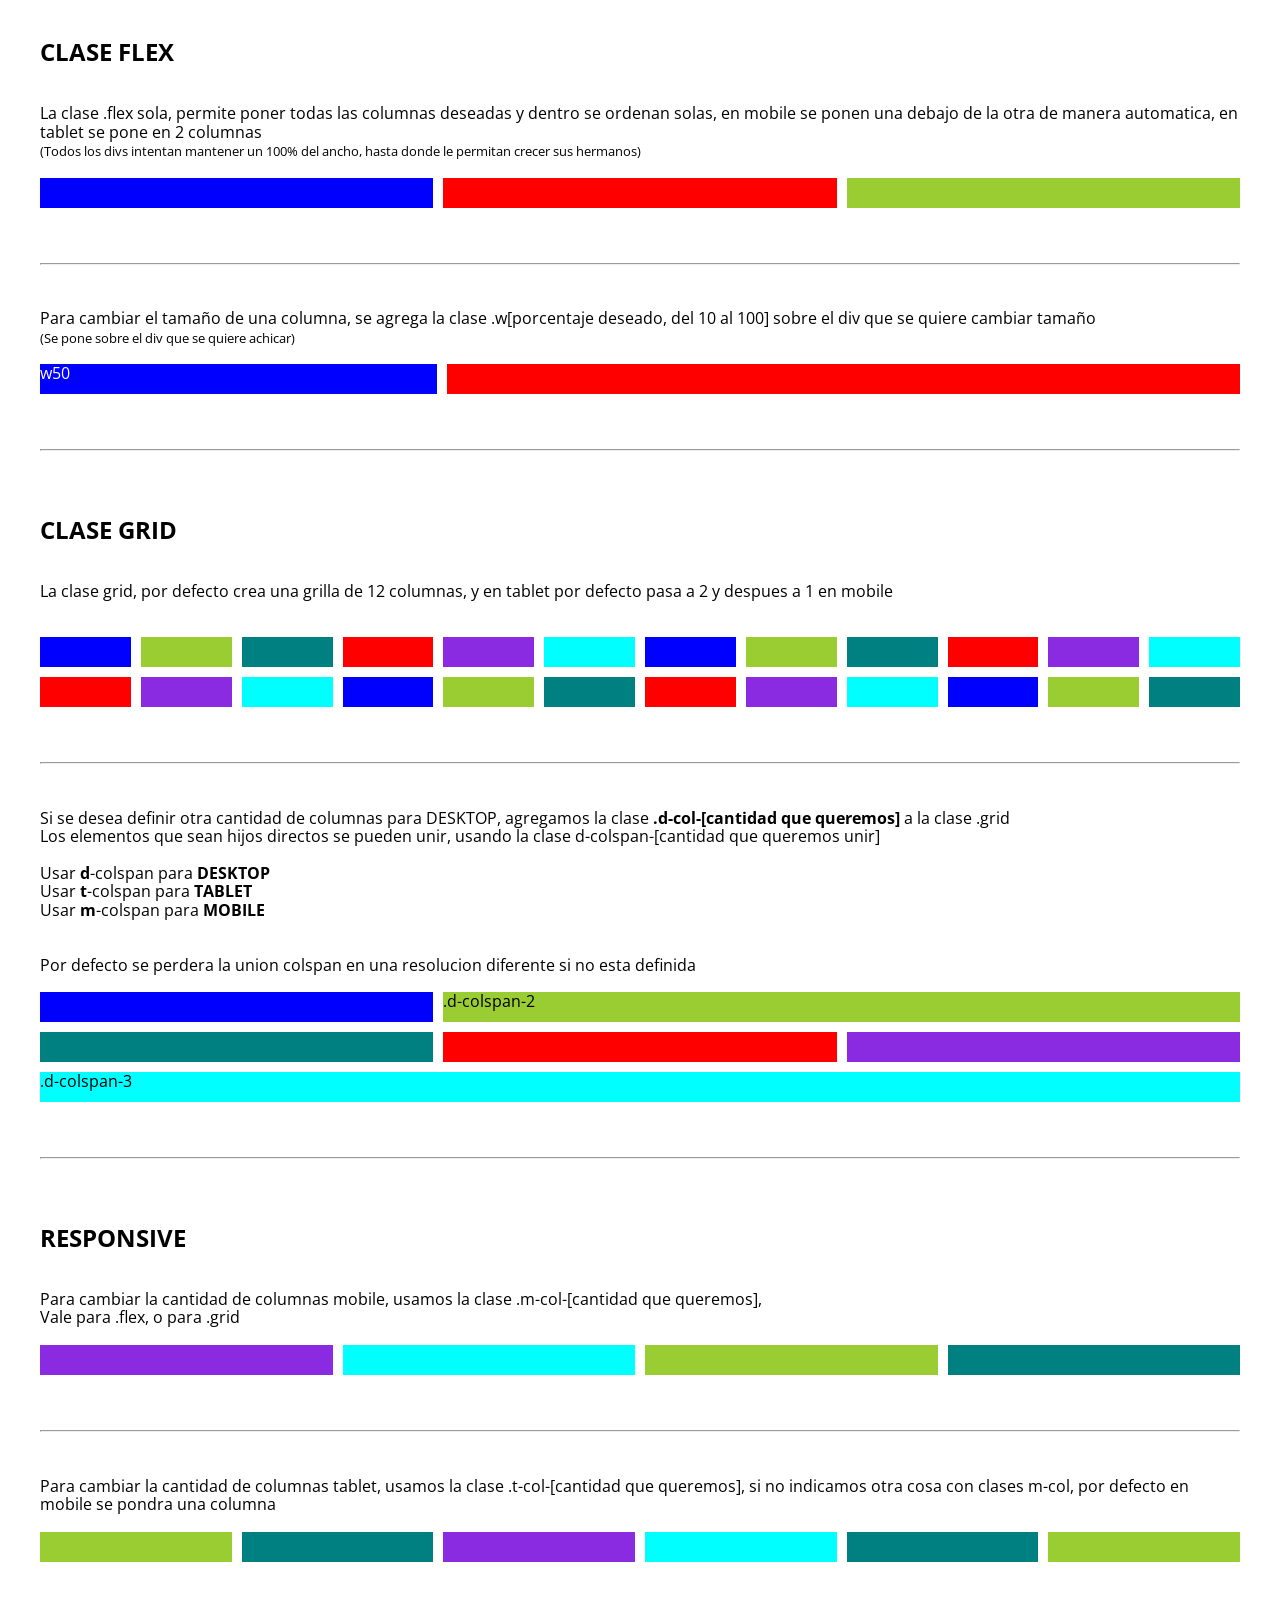
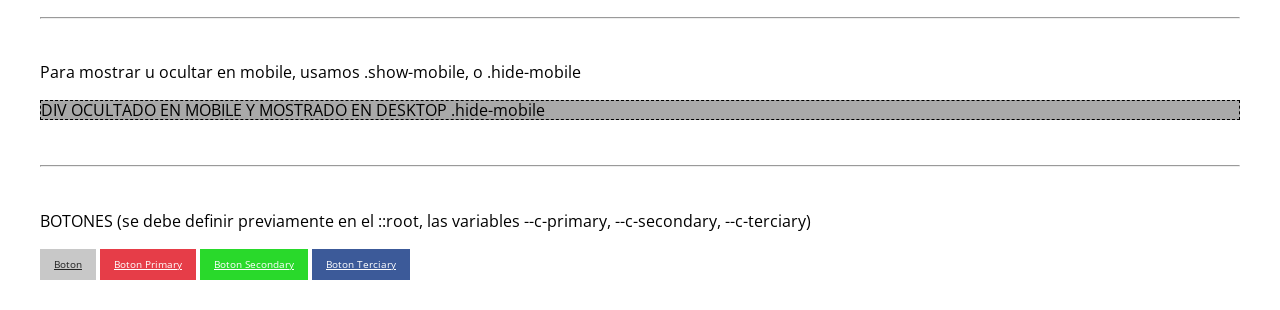
==== commit b5d04596: "v1.18 agregado de clase .grid" ====
--- a/index.html
+++ b/index.html
@@ -13,7 +13,8 @@
             font-family: 'Open Sans', sans-serif;
             margin-bottom: 30px;
         }
-        .flex > div{
+        .flex > div,
+        .grid > div{
             height: 30px;
         }
         /* declarascion de colores */
@@ -26,7 +27,8 @@
 </head>
 <body>
     <div class="container">
-        <p class="text-center">contenedor libre </p>
+        <br />
+        <h2>CLASE FLEX</h2>
         <br />
 
         La clase .flex sola, permite poner todas las columnas deseadas y dentro se ordenan solas, en mobile se ponen una debajo de la otra de manera automatica, en tablet se pone en 2 columnas <br />
@@ -35,19 +37,16 @@
         <div class="flex">
             <div style="background-color: blue;"></div>
             <div style="background-color: red;"></div>
-        </div>
-
-        <br />
-
-        <div class="flex">
-            <div style="background-color: aqua ;"></div>
             <div style="background-color: yellowgreen ;"></div>
-            <div style="background-color: teal ;"></div>
         </div>
 
         <br />
         <br />
+        <hr />
         <br />
+        <br />
+
+        
 
         Para cambiar el tamaño de una columna, se agrega la clase .w[porcentaje deseado, del 10 al 100] sobre el div que se quiere cambiar tamaño<br />
         <small>(Se pone sobre el div que se quiere achicar)</small><br /><br />
@@ -59,9 +58,87 @@
 
         <br />
         <br />
+        <hr />
+        <br />
         <br />
 
-        Para cambiar la cantidad de columnas mobile, usamos la clase .m-col-[cantidad que queremos]<br /><br />
+        <h2>CLASE GRID</h2>
+        <br />
+        La clase grid, por defecto crea una grilla de 12 columnas, y en tablet por defecto pasa a 2 y despues a 1 en mobile<br /><br /><br />
+
+        <div class="grid">
+            <div style="background-color: blue ;"></div>
+            <div style="background-color: yellowgreen ;"></div>
+            <div style="background-color: teal ;"></div>
+            <div style="background-color: red ;"></div>
+            <div style="background-color: blueviolet ;"></div>
+            <div style="background-color: aqua ;"></div>
+            <div style="background-color: blue ;"></div>
+            <div style="background-color: yellowgreen ;"></div>
+            <div style="background-color: teal ;"></div>
+            <div style="background-color: red ;"></div>
+            <div style="background-color: blueviolet ;"></div>
+            <div style="background-color: aqua ;"></div>
+
+            <div style="background-color: red ;"></div>
+            <div style="background-color: blueviolet ;"></div>
+            <div style="background-color: aqua ;"></div>
+            <div style="background-color: blue ;"></div>
+            <div style="background-color: yellowgreen ;"></div>
+            <div style="background-color: teal ;"></div>
+            <div style="background-color: red ;"></div>
+            <div style="background-color: blueviolet ;"></div>
+            <div style="background-color: aqua ;"></div>
+            <div style="background-color: blue ;"></div>
+            <div style="background-color: yellowgreen ;"></div>
+            <div style="background-color: teal ;"></div>
+        </div>
+
+
+        <br />
+        <br />
+        <hr />
+        <br />
+        <br />
+
+        Si se desea definir otra cantidad de columnas para DESKTOP, agregamos la clase <b>.d-col-[cantidad que queremos]</b> a la clase .grid<br>
+        Los elementos que sean hijos directos se pueden unir, usando la clase d-colspan-[cantidad que queremos unir]<br><br>
+
+        Usar <b>d</b>-colspan para <b>DESKTOP</b><br>
+        Usar <b>t</b>-colspan para <b>TABLET</b><br>
+        Usar <b>m</b>-colspan para <b>MOBILE</b><br>
+        <br />
+        <br />
+
+        Por defecto se perdera la union colspan en una resolucion diferente si no esta definida
+
+        <br />
+        <br />
+
+
+        <div class="grid d-col-3">
+            <div style="background-color: blue ;"></div>
+            <div style="background-color: yellowgreen ;" class="d-colspan-2">.d-colspan-2</div>
+            <div style="background-color: teal ;"></div>
+
+            <div style="background-color: red ;"></div>
+            <div style="background-color: blueviolet ;"></div>
+            <div style="background-color: aqua ;" class="d-colspan-3">.d-colspan-3</div>
+        </div>
+
+        <br />
+        <br />
+        <hr />
+        <br />
+        <br />
+
+        
+        <h2>RESPONSIVE</h2>
+        <br />
+
+        Para cambiar la cantidad de columnas mobile, usamos la clase .m-col-[cantidad que queremos], <br />
+        Vale para .flex, o para .grid
+        <br /><br />
 
         <div class="flex m-col-2">
             <div style="background-color: blueviolet;"></div>
@@ -71,6 +148,8 @@
         </div>
 
         <br />
+        <br />
+        <hr />
         <br />
         <br />
 
@@ -87,6 +166,8 @@
 
         <br />
         <br />
+        <hr />
+        <br />
         <br />
 
         Para mostrar u ocultar en mobile, usamos .show-mobile, o .hide-mobile <br /><br />
@@ -98,9 +179,15 @@
 
         <br />
         <br />
+        <hr />
         <br />
+        <br />
+
+        BOTONES (se debe definir previamente en el ::root, las variables --c-primary, --c-secondary, --c-terciary) <br /><br />
         <a href="#" class="btn">Boton</a>
         <a href="#" class="btn btn-primary">Boton Primary</a>
+        <a href="#" class="btn btn-secondary">Boton Secondary</a>
+        <a href="#" class="btn btn-terciary">Boton Terciary</a>
     </div>
 </body>
 </html>
--- a/booster.css
+++ b/booster.css
@@ -1,4 +1,4 @@
-/*! Developed by Cristo | v 1.16  | With Normalize | normalize.css v8.0.1 */
+/*! Developed by Cristo | v 1.18  | With Normalize | normalize.css v8.0.1 */
 
 /* Normalize */
 /* normalize.css v8.0.1 | MIT License | github.com/necolas/normalize.css */
@@ -478,7 +478,8 @@
     display: -ms-flex;
     display: -o-flex;
     display: flex;
-    gap: 20px 10px;
+    gap: 10px;
+    margin-bottom: 10px;
 }
 
 .flex.flex-vcenter {
@@ -499,118 +500,253 @@
     width: auto;
 }
 
+.grid{
+    display: grid;
+    grid-template-columns: repeat(12, 1fr);
+    gap: 10px;
+    margin-bottom: 10px;
+}
+
 /* Desktop */
-
-@media screen and (min-width:1180px) {
-    /*.flex>* {
-        width: calc(50% + -25px);
-        display: inline-block;
-        vertical-align: middle;
-    }*/
-    .flex{
+@media screen and (min-width:1180px) {    
+    .d-col-2 {
+        grid-template-columns: repeat(2, 1fr);
+    }
+    
+    .d-col-3 {
+        grid-template-columns: repeat(3, 1fr);
+    }
+    
+    .d-col-4 {
+        grid-template-columns: repeat(4, 1fr);
+    }
+    
+    .d-col-5 {
+        grid-template-columns: repeat(5, 1fr);
+    }
+    
+    .d-col-6 {
+        grid-template-columns: repeat(6, 1fr);
+    }
+    
+    .d-col-7 {
+        grid-template-columns: repeat(7, 1fr);
+    }
+    
+    .d-col-8 {
+        grid-template-columns: repeat(8, 1fr);
+    }
+    
+    .d-col-9 {
+        grid-template-columns: repeat(9, 1fr);
+    }
+    
+    .d-col-10 {
+        grid-template-columns: repeat(10, 1fr);
+    }
+    
+    .d-col-11 {
+        grid-template-columns: repeat(11, 1fr);
+    }
+    
+    .d-col-12 {
+        grid-template-columns: repeat(12, 1fr);
+    }
+
+    .d-colspan-2 {
+        grid-column: span 2;
+    }
+
+    .d-colspan-3 {
+        grid-column: span 3;
+    }
+
+    .d-colspan-4 {
+        grid-column: span 4;
+    }
+
+    .d-colspan-5 {
+        grid-column: span 5;
+    }
+
+    .d-colspan-6 {
+        grid-column: span 6;
+    }
+
+    .d-colspan-7 {
+        grid-column: span 7;
+    }
+
+    .d-colspan-8 {
+        grid-column: span 8;
+    }
+
+    .d-colspan-9 {
+        grid-column: span 9;
+    }
+
+    .d-colspan-10 {
+        grid-column: span 10;
+    }
+
+    .d-colspan-11 {
+        grid-column: span 11;
+    }
+
+    .d-colspan-12 {
+        grid-column: span 12;
+    }
+}
+
+/*Tablet*/
+@media screen and (min-width:768px) and (max-width:1180px) {
+    .flex,
+    .grid{
         display: grid;
         grid-template-columns: repeat(2, 1fr);
         grid-gap: 10px;
     } 
-    .flex.d-col-2 {
+    .t-col-2 {
         grid-template-columns: repeat(2, 1fr);
     }
     
-    .flex.d-col-3 {
+    .t-col-3 {
         grid-template-columns: repeat(3, 1fr);
     }
     
-    .flex.d-col-4 {
+    .t-col-4 {
         grid-template-columns: repeat(4, 1fr);
     }
     
-    .flex.d-col-5 {
+    .t-col-5 {
         grid-template-columns: repeat(5, 1fr);
     }
     
-    .flex.d-col-6 {
+    .t-col-6 {
         grid-template-columns: repeat(6, 1fr);
     }
     
-    .flex.d-col-7 {
+    .t-col-7 {
         grid-template-columns: repeat(7, 1fr);
     }
     
-    .flex.d-col-8 {
+    .t-col-8 {
         grid-template-columns: repeat(8, 1fr);
     }
     
-    .flex.d-col-9 {
+    .t-col-9 {
         grid-template-columns: repeat(9, 1fr);
     }
     
-    .flex.d-col-10 {
+    .t-col-10 {
         grid-template-columns: repeat(10, 1fr);
     }
     
-    .flex.d-col-11 {
+    .t-col-11 {
         grid-template-columns: repeat(11, 1fr);
     }
     
-    .flex.d-col-12 {
+    .t-col-12 {
         grid-template-columns: repeat(12, 1fr);
     }
-}
-
-
-/*Tablet*/
-@media screen and (min-width:768px) and (max-width:1180px) {
-    /*.flex>* {
-        width: calc(50% + -25px);
-        display: inline-block;
-        vertical-align: middle;
-    }*/
+
+    .t-colspan-2 {
+        grid-column: span 2;
+    }
+
+    .t-colspan-3 {
+        grid-column: span 3;
+    }
+
+    .t-colspan-4 {
+        grid-column: span 4;
+    }
+
+    .t-colspan-5 {
+        grid-column: span 5;
+    }
+
+    .t-colspan-6 {
+        grid-column: span 6;
+    }
+
+    .t-colspan-7 {
+        grid-column: span 7;
+    }
+
+    .t-colspan-8 {
+        grid-column: span 8;
+    }
+
+    .t-colspan-9 {
+        grid-column: span 9;
+    }
+
+    .t-colspan-10 {
+        grid-column: span 10;
+    }
+
+    .t-colspan-11 {
+        grid-column: span 11;
+    }
+
+    .t-colspan-12 {
+        grid-column: span 12;
+    }
+}
+
+/*Mobile*/
+@media screen and (max-width:900px) {
+    .grid,
     .flex{
         display: grid;
+        grid-gap: 10px;
+        grid-template-columns: 1fr;
+    }
+
+    /* resizes custom */
+
+    .m-col-2 {
         grid-template-columns: repeat(2, 1fr);
-        grid-gap: 10px;
-    } 
-    .flex.t-col-2 {
-        grid-template-columns: repeat(2, 1fr);
-    }
-    
-    .flex.t-col-3 {
+    }
+
+    .m-col-3 {
         grid-template-columns: repeat(3, 1fr);
     }
-    
-    .flex.t-col-4 {
+
+    .m-col-4 {
         grid-template-columns: repeat(4, 1fr);
     }
-    
-    .flex.t-col-5 {
+
+    .m-col-5 {
         grid-template-columns: repeat(5, 1fr);
     }
-    
-    .flex.t-col-6 {
+
+    .m-col-6 {
         grid-template-columns: repeat(6, 1fr);
     }
-    
-    .flex.t-col-7 {
+
+    .m-col-7 {
         grid-template-columns: repeat(7, 1fr);
     }
-    
-    .flex.t-col-8 {
+
+    .m-col-8 {
         grid-template-columns: repeat(8, 1fr);
     }
-    
-    .flex.t-col-9 {
+
+    .m-col-9 {
         grid-template-columns: repeat(9, 1fr);
     }
-    
-    .flex.t-col-10 {
+
+    .m-col-10 {
         grid-template-columns: repeat(10, 1fr);
     }
-    
-    .flex.t-col-11 {
+
+    .m-col-11 {
         grid-template-columns: repeat(11, 1fr);
     }
-    
-    .flex.t-col-12 {
+
+    .m-col-12 {
         grid-template-columns: repeat(12, 1fr);
     }
 }
@@ -693,82 +829,6 @@
         width: 100%;
     }
 }
-
-/*Mobile*/
-@media screen and (max-width:900px) {
-    .flex{
-        display: grid;
-        grid-gap: 10px;
-    }
-
-    /* resizes por default */
-    /*.flex.t-col-2>* {
-        width: calc(100% /1 - 8px);
-    }
-
-    .flex.t-col-3>* {
-        width: calc(100% /1 - 8px);
-    }
-
-    .flex.t-col-4>* {
-        width: calc(100% /2 - 8px);
-    }
-
-    .flex.t-col-5>* {
-        width: calc(100% /2 - 8px);
-    }
-
-    .flex.t-col-6>* {
-        width: calc(100% / 3 - 8px);
-    }
-
-    .flex.t-col-7>* {
-        width: calc(100% / 3 - 8px);
-    }
-
-    .flex.t-col-8>* {
-        width: calc(100% / 4 - 8px);
-    }
-
-    .flex.t-col-9>* {
-        width: calc(100% / 4 - 8px);
-    }
-
-    .flex.t-col-10>* {
-        width: calc(100% / 4 - 8px);
-    }
-
-    .flex.t-col-11>* {
-        width: calc(100% / 4 - 8px);
-    }
-
-    .flex.t-col-12>* {
-        width: calc(100% / 4 - 8px);
-    }*/
-
-    /* resizes custom */
-
-    .flex.m-col-2 {
-        grid-template-columns: repeat(2, 1fr);
-    }
-
-    .flex.m-col-3 {
-        grid-template-columns: repeat(3, 1fr);
-    }
-
-    .flex.m-col-4 {
-        grid-template-columns: repeat(4, 1fr);
-    }
-
-    .flex.m-col-5 {
-        grid-template-columns: repeat(5, 1fr);
-    }
-
-    .flex.m-col-6 {
-        grid-template-columns: repeat(6, 1fr);
-    }
-}
-
 
 /*Mobile*/
 @media screen and (min-width:900px) {
